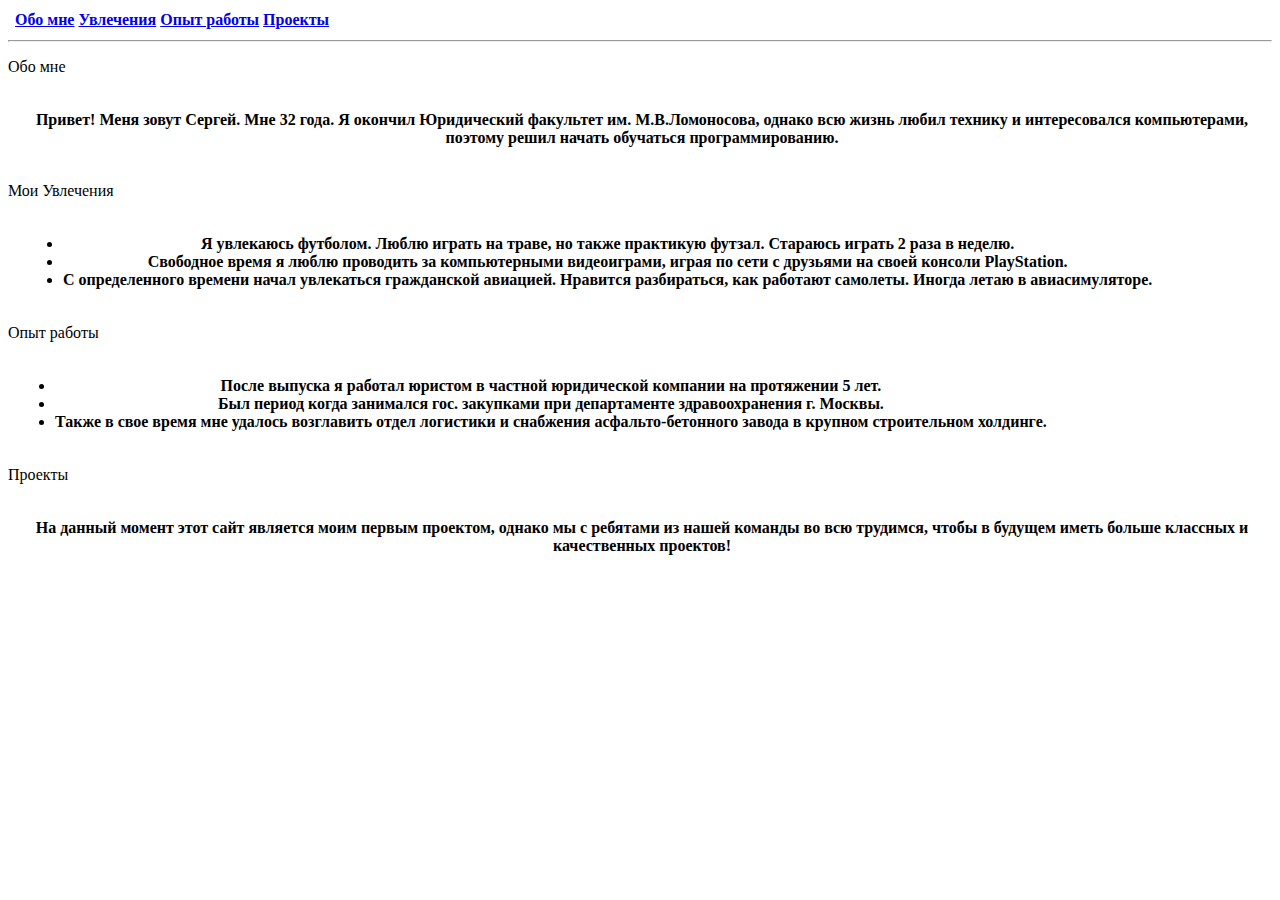
==== index.html @ ca58c17a "Add files via upload" ====
<!DOCTYPE html>
<html lang="en">
  <head>
    <meta charset="UTF-8" />
    <meta http-equiv="X-UA-Compatible" content="IE=edge" />
    <meta name="viewport" content="width=device-width, initial-scale=1.0" />
    <link rel="stylesheet" href="css/index.css" />
    <title>Portfolio</title>
  </head>
  <body>
    <div class="header">
      <table>
        <tr>
          <th><img class="logo" src="img/logo.png" width="75" alt="" /></th>
          <th><a href="#About" class="menu">Обо мне</a></th>
          <th><a href="#Interests" class="menu">Увлечения</a></th>
          <th><a href="#Work" class="menu">Опыт работы</a></th>
          <th><a href="#Projects" class="menu">Проекты</a></th>
        </tr>
      </table>
    </div>
    <hr />
    <p class="block_header">Обо мне</p>
    <table id="#About">
      <tr>
        <th><img class="photo" src="img/photo.jpg" width="300" alt="" /></th>
        <th class="about">
          <p>
            Привет! Меня зовут Сергей. Мне 32 года. Я окончил Юридический
            факультет им. М.В.Ломоносова, однако всю жизнь любил технику и
            интересовался компьютерами, поэтому решил начать обучаться
            программированию.
          </p>
        </th>
      </tr>
    </table>
    <div id="Interests">
      <p class="block_header2">Мои Увлечения</p>
      <table>
        <tr>
          <th>
            <img class="football" src="img/football.jpeg" width="300" alt="" />
            <img class="ps" src="img/ps.jpeg" width="300" alt="" />
            <img class="planes" src="img/planes.jpeg" width="300" alt="" />
          </th>
          <th class="interests">
            <ul>
              <li>
                Я увлекаюсь футболом. Люблю играть на траве, но также практикую
                футзал. Стараюсь играть 2 раза в неделю.
              </li>
              <li>
                Свободное время я люблю проводить за компьютерными видеоиграми,
                играя по сети с друзьями на своей консоли PlayStation.
              </li>
              <li>
                С определенного времени начал увлекаться гражданской авиацией.
                Нравится разбираться, как работают самолеты. Иногда летаю в
                авиасимуляторе.
              </li>
            </ul>
          </th>
        </tr>
      </table>
    </div>
    <div id="Work">
      <p class="block_header3">Опыт работы</p>
      <table>
        <tr>
          <th>
            <img class="work" src="img/work.jpeg" width="350" alt="" />
          </th>
          <th class="interests">
            <ul>
              <li>
                После выпуска я работал юристом в частной юридической компании
                на протяжении 5 лет.
              </li>
              <li>
                Был период когда занимался гос. закупками при департаменте
                здравоохранения г. Москвы.
              </li>
              <li>
                Также в свое время мне удалось возглавить отдел логистики и
                снабжения асфальто-бетонного завода в крупном строительном
                холдинге.
              </li>
            </ul>
          </th>
        </tr>
      </table>
    </div>
    <div id="Projects">
      <p class="block_header4">Проекты</p>
      <table>
        <tr>
          <th>
            <img class="projects" src="img/projects.jpeg" width="350" alt="" />
          </th>
          <th class="project">
            <p>
              На данный момент этот сайт является моим первым проектом, однако
              мы с ребятами из нашей команды во всю трудимся, чтобы в будущем
              иметь больше классных и качественных проектов!
            </p>
          </th>
        </tr>
      </table>
    </div>
  </body>
</html>
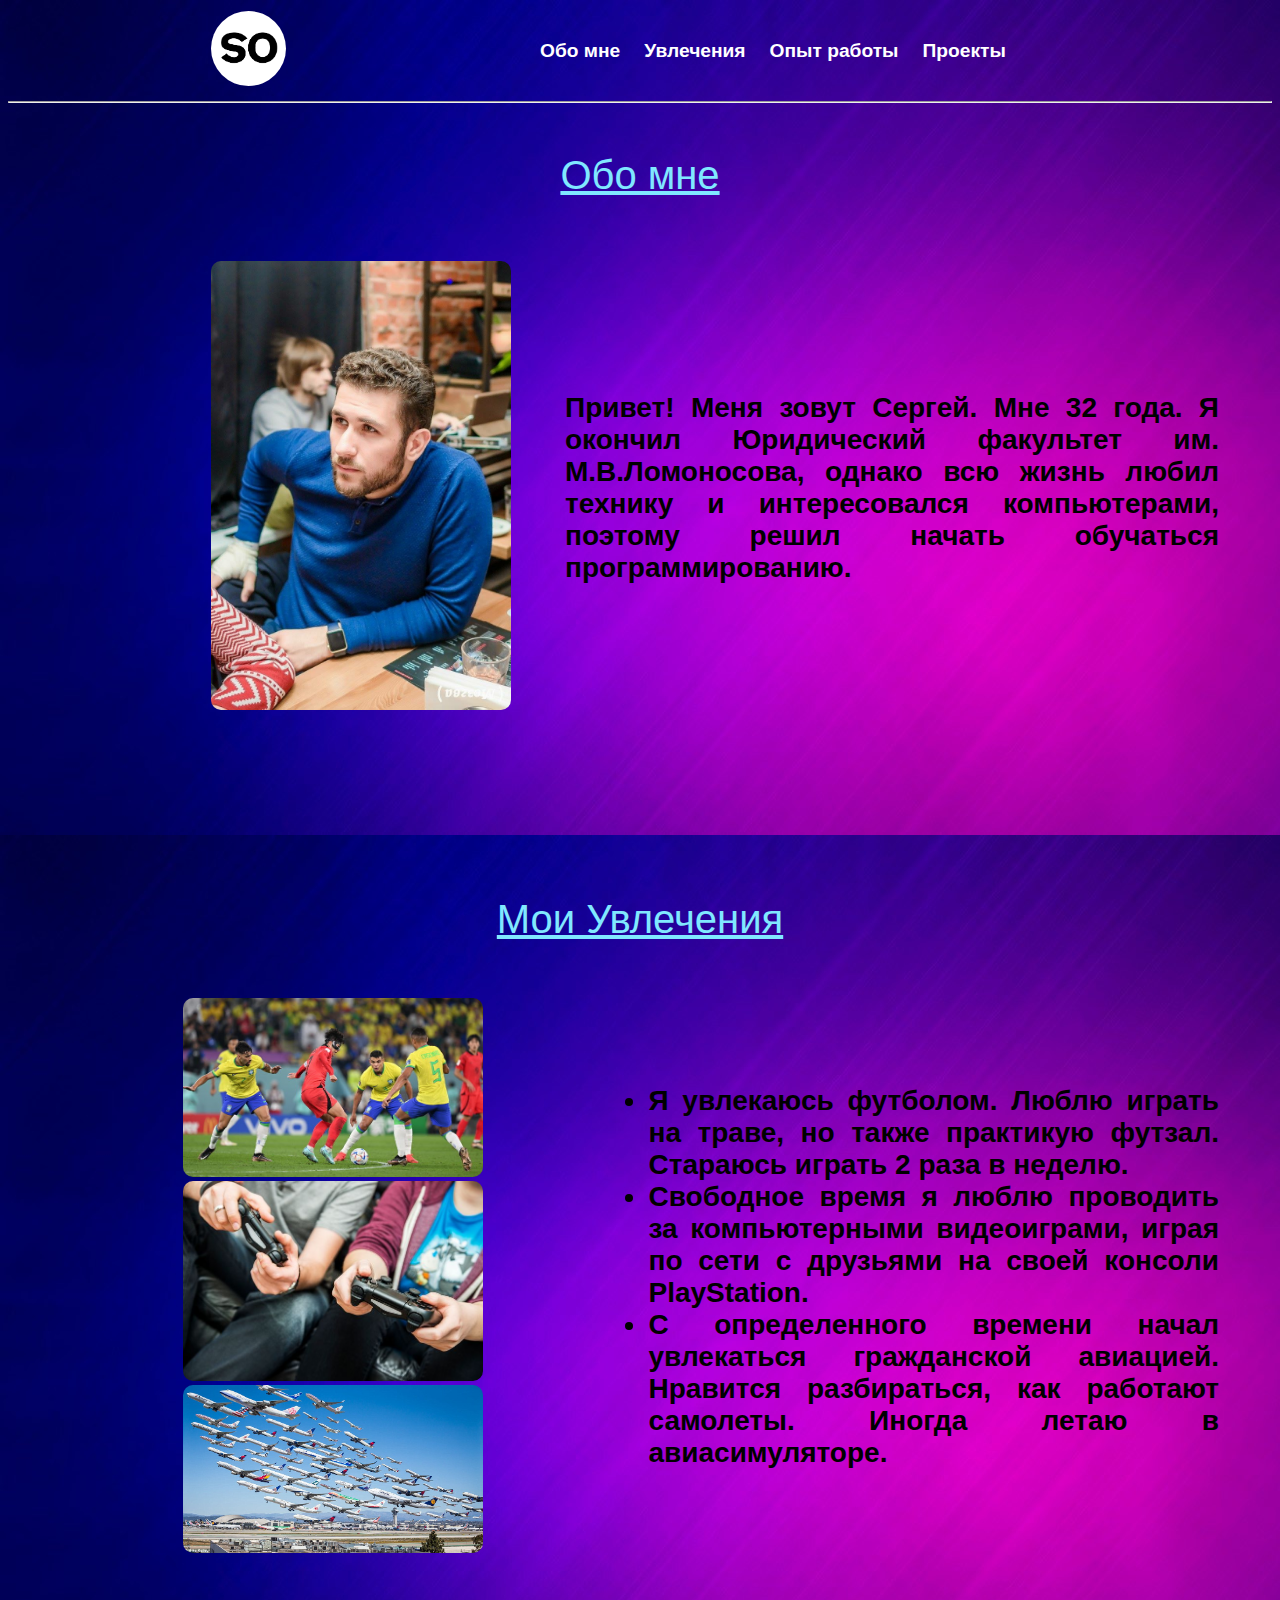
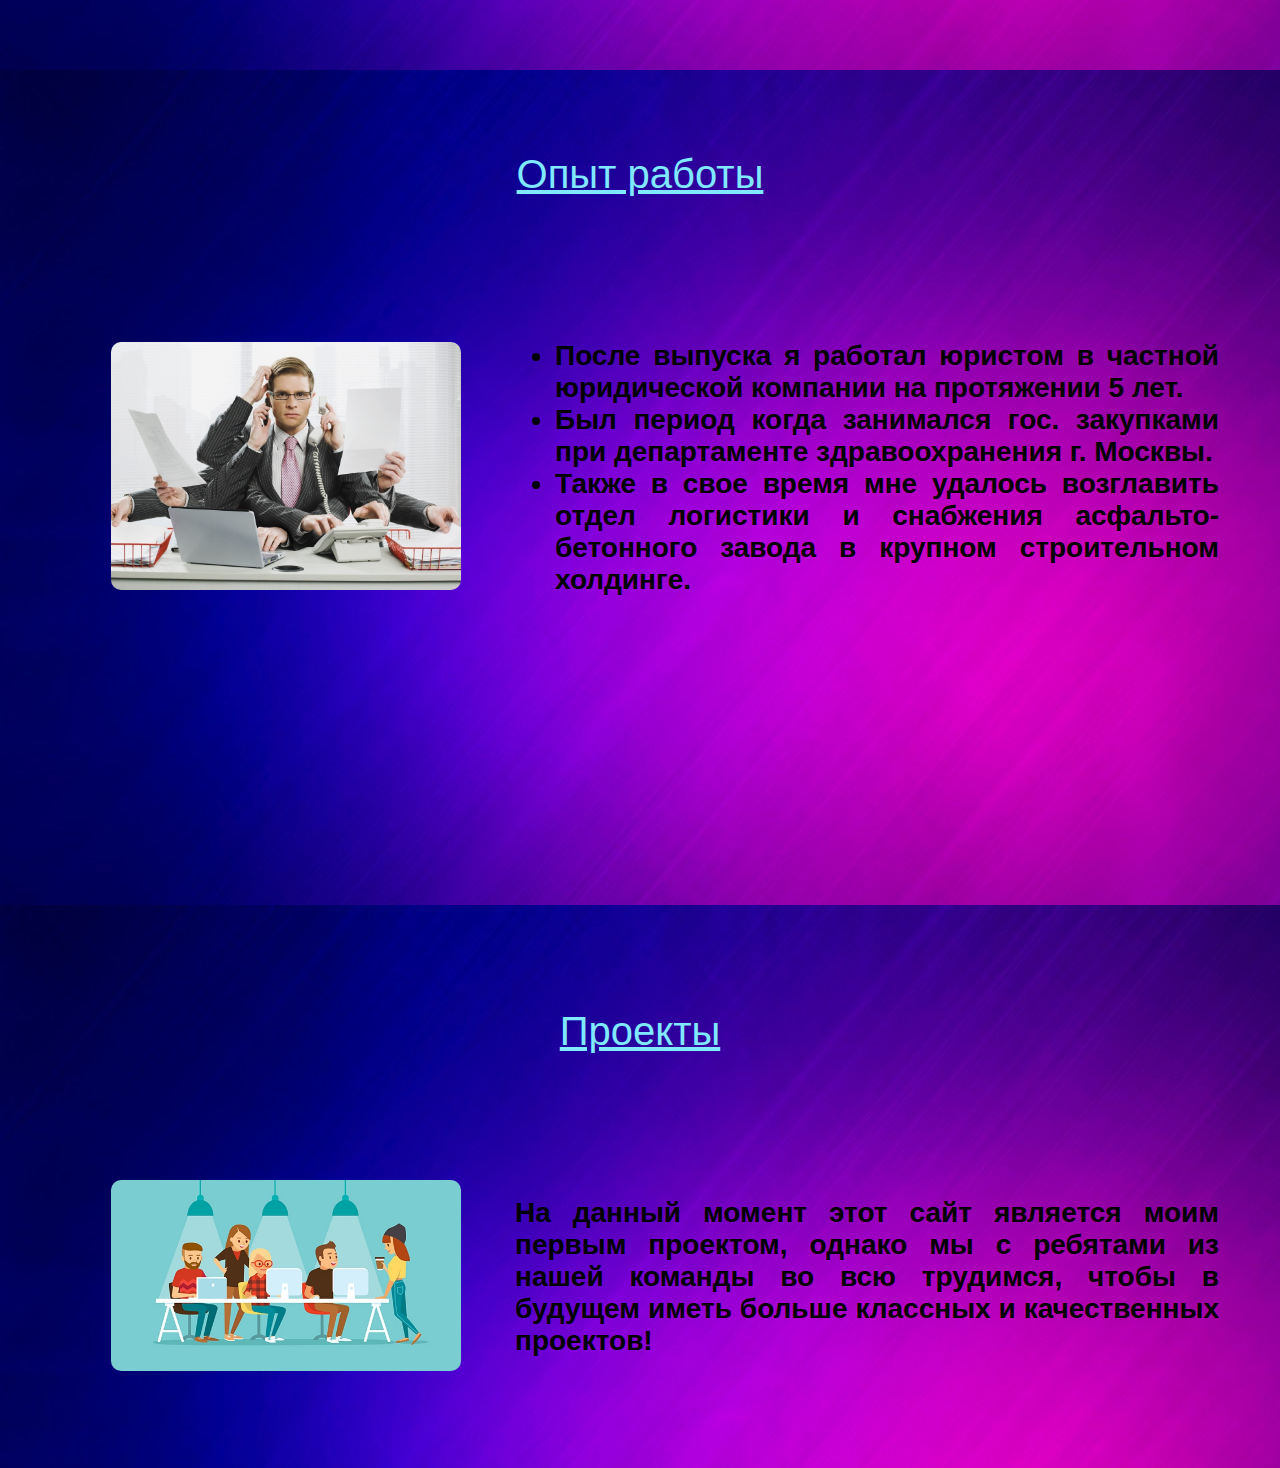
==== commit d951fbf1: "Update index.html" ====
--- a/index.html
+++ b/index.html
@@ -4,7 +4,7 @@
     <meta charset="UTF-8" />
     <meta http-equiv="X-UA-Compatible" content="IE=edge" />
     <meta name="viewport" content="width=device-width, initial-scale=1.0" />
-    <link rel="stylesheet" href="css/index.css" />
+    <link rel="stylesheet" href="index.css" />
     <title>Portfolio</title>
   </head>
   <body>
--- a/index.css
+++ b/index.css
@@ -0,0 +1,101 @@
+body {
+  background-image: url(/img/background.jpeg);
+}
+
+.logo {
+  border-radius: 50%;
+  margin-left: 200px;
+  margin-right: 250px;
+}
+
+.menu {
+  margin-right: 20px;
+  font-size: larger;
+  font-family: "Trebuchet MS", "Lucida Sans Unicode", "Lucida Grande",
+    "Lucida Sans", Arial, sans-serif;
+  text-decoration: none;
+  color: white;
+}
+
+.menu:hover {
+  color: rgb(30, 177, 206);
+}
+
+.photo {
+  margin-left: 200px;
+  margin-top: 20px;
+  margin-bottom: 100px;
+  border-radius: 10px;
+}
+
+.about {
+  font-size: 28px;
+  font-family: "Gill Sans", "Gill Sans MT", Calibri, "Trebuchet MS", sans-serif;
+  text-align: center;
+}
+
+.about p {
+  margin-left: 50px;
+  margin-right: 50px;
+  margin-top: 20px;
+  margin-bottom: 100px;
+  text-align: justify;
+  color: black;
+}
+
+.block_header {
+  text-align: center;
+  text-decoration: underline;
+  font-size: 40px;
+  font-family: "Gill Sans", "Gill Sans MT", Calibri, "Trebuchet MS", sans-serif;
+  color: rgb(128, 232, 255);
+  margin-top: 50px;
+}
+
+.block_header2 {
+  text-align: center;
+  text-decoration: underline;
+  font-size: 40px;
+  font-family: "Gill Sans", "Gill Sans MT", Calibri, "Trebuchet MS", sans-serif;
+  color: rgb(128, 232, 255);
+  margin-top: 80px;
+}
+
+.block_header3 {
+  text-align: center;
+  text-decoration: underline;
+  font-size: 40px;
+  font-family: "Gill Sans", "Gill Sans MT", Calibri, "Trebuchet MS", sans-serif;
+  color: rgb(128, 232, 255);
+  margin-top: 180px;
+}
+
+.block_header4 {
+  text-align: center;
+  text-decoration: underline;
+  font-size: 40px;
+  font-family: "Gill Sans", "Gill Sans MT", Calibri, "Trebuchet MS", sans-serif;
+  color: rgb(128, 232, 255);
+  margin-top: 310px;
+}
+
+.interests ul,
+.project p {
+  margin-left: 50px;
+  margin-right: 50px;
+  margin-top: 100px;
+  margin-bottom: 100px;
+  text-align: justify;
+  color: black;
+  font-size: 28px;
+  font-family: "Gill Sans", "Gill Sans MT", Calibri, "Trebuchet MS", sans-serif;
+}
+
+.football,
+.ps,
+.planes,
+.projects,
+.work {
+  margin-left: 100px;
+  border-radius: 10px;
+}
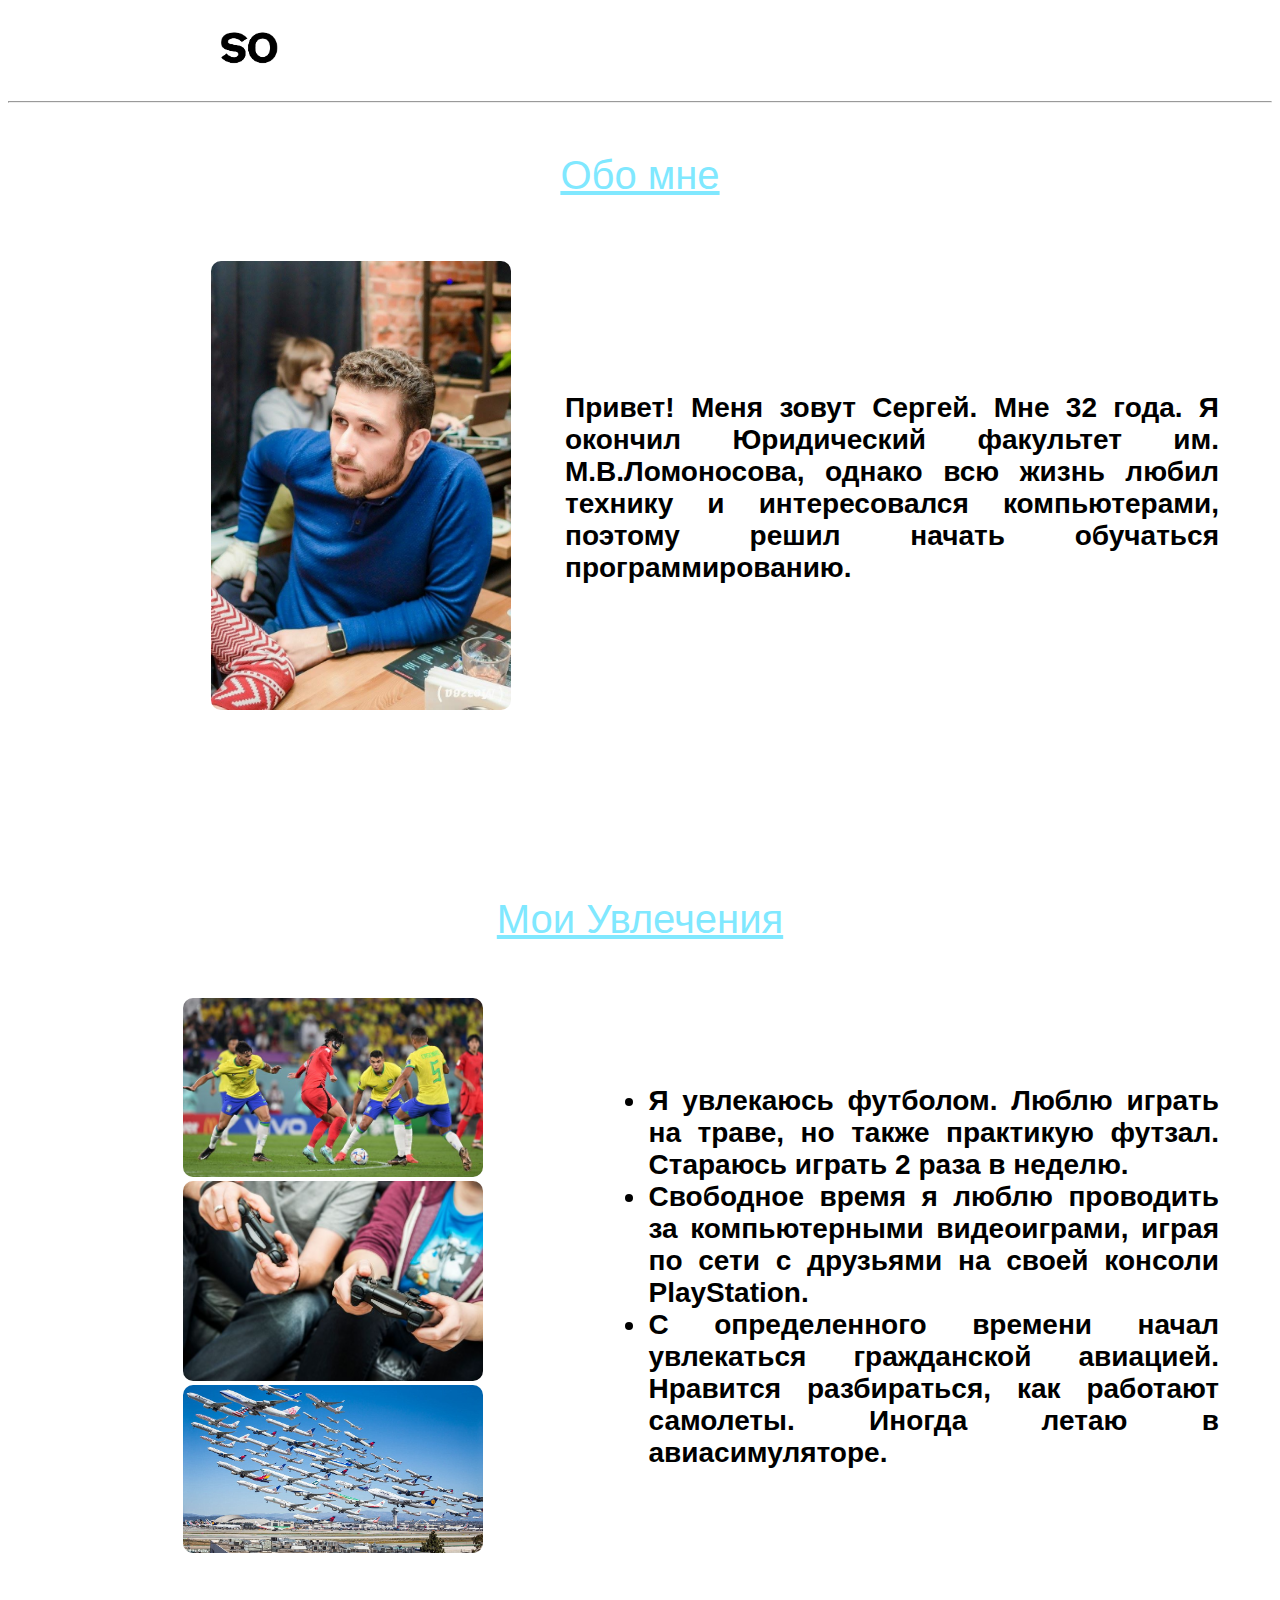
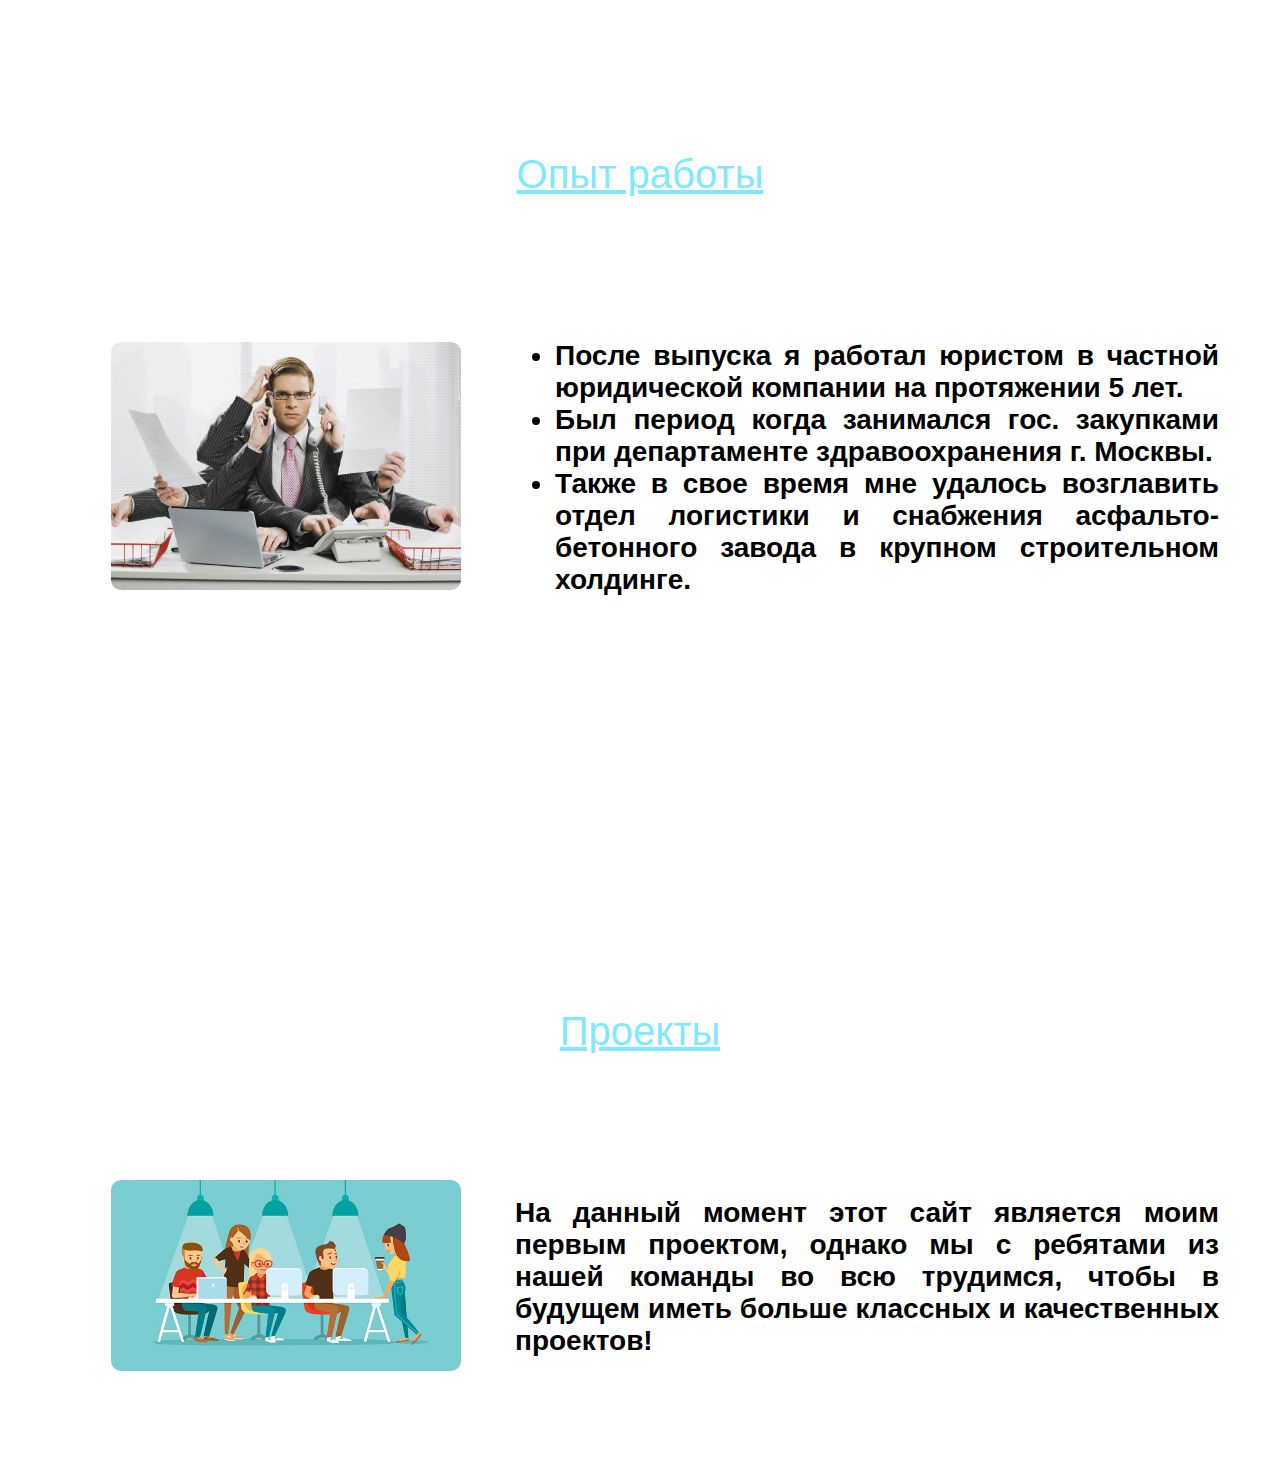
==== commit 30da1db9: "Update index.html" ====
--- a/index.html
+++ b/index.html
@@ -4,7 +4,7 @@
     <meta charset="UTF-8" />
     <meta http-equiv="X-UA-Compatible" content="IE=edge" />
     <meta name="viewport" content="width=device-width, initial-scale=1.0" />
-    <link rel="stylesheet" href="index.css" />
+    <link rel="stylesheet" href="/css/index.css" />
     <title>Portfolio</title>
   </head>
   <body>
--- a/css/index.css
+++ b/css/index.css
@@ -0,0 +1,101 @@
+body {
+  background-image: url(img/back/background.jpeg);
+}
+
+.logo {
+  border-radius: 50%;
+  margin-left: 200px;
+  margin-right: 250px;
+}
+
+.menu {
+  margin-right: 20px;
+  font-size: larger;
+  font-family: "Trebuchet MS", "Lucida Sans Unicode", "Lucida Grande",
+    "Lucida Sans", Arial, sans-serif;
+  text-decoration: none;
+  color: white;
+}
+
+.menu:hover {
+  color: rgb(30, 177, 206);
+}
+
+.photo {
+  margin-left: 200px;
+  margin-top: 20px;
+  margin-bottom: 100px;
+  border-radius: 10px;
+}
+
+.about {
+  font-size: 28px;
+  font-family: "Gill Sans", "Gill Sans MT", Calibri, "Trebuchet MS", sans-serif;
+  text-align: center;
+}
+
+.about p {
+  margin-left: 50px;
+  margin-right: 50px;
+  margin-top: 20px;
+  margin-bottom: 100px;
+  text-align: justify;
+  color: black;
+}
+
+.block_header {
+  text-align: center;
+  text-decoration: underline;
+  font-size: 40px;
+  font-family: "Gill Sans", "Gill Sans MT", Calibri, "Trebuchet MS", sans-serif;
+  color: rgb(128, 232, 255);
+  margin-top: 50px;
+}
+
+.block_header2 {
+  text-align: center;
+  text-decoration: underline;
+  font-size: 40px;
+  font-family: "Gill Sans", "Gill Sans MT", Calibri, "Trebuchet MS", sans-serif;
+  color: rgb(128, 232, 255);
+  margin-top: 80px;
+}
+
+.block_header3 {
+  text-align: center;
+  text-decoration: underline;
+  font-size: 40px;
+  font-family: "Gill Sans", "Gill Sans MT", Calibri, "Trebuchet MS", sans-serif;
+  color: rgb(128, 232, 255);
+  margin-top: 180px;
+}
+
+.block_header4 {
+  text-align: center;
+  text-decoration: underline;
+  font-size: 40px;
+  font-family: "Gill Sans", "Gill Sans MT", Calibri, "Trebuchet MS", sans-serif;
+  color: rgb(128, 232, 255);
+  margin-top: 310px;
+}
+
+.interests ul,
+.project p {
+  margin-left: 50px;
+  margin-right: 50px;
+  margin-top: 100px;
+  margin-bottom: 100px;
+  text-align: justify;
+  color: black;
+  font-size: 28px;
+  font-family: "Gill Sans", "Gill Sans MT", Calibri, "Trebuchet MS", sans-serif;
+}
+
+.football,
+.ps,
+.planes,
+.projects,
+.work {
+  margin-left: 100px;
+  border-radius: 10px;
+}
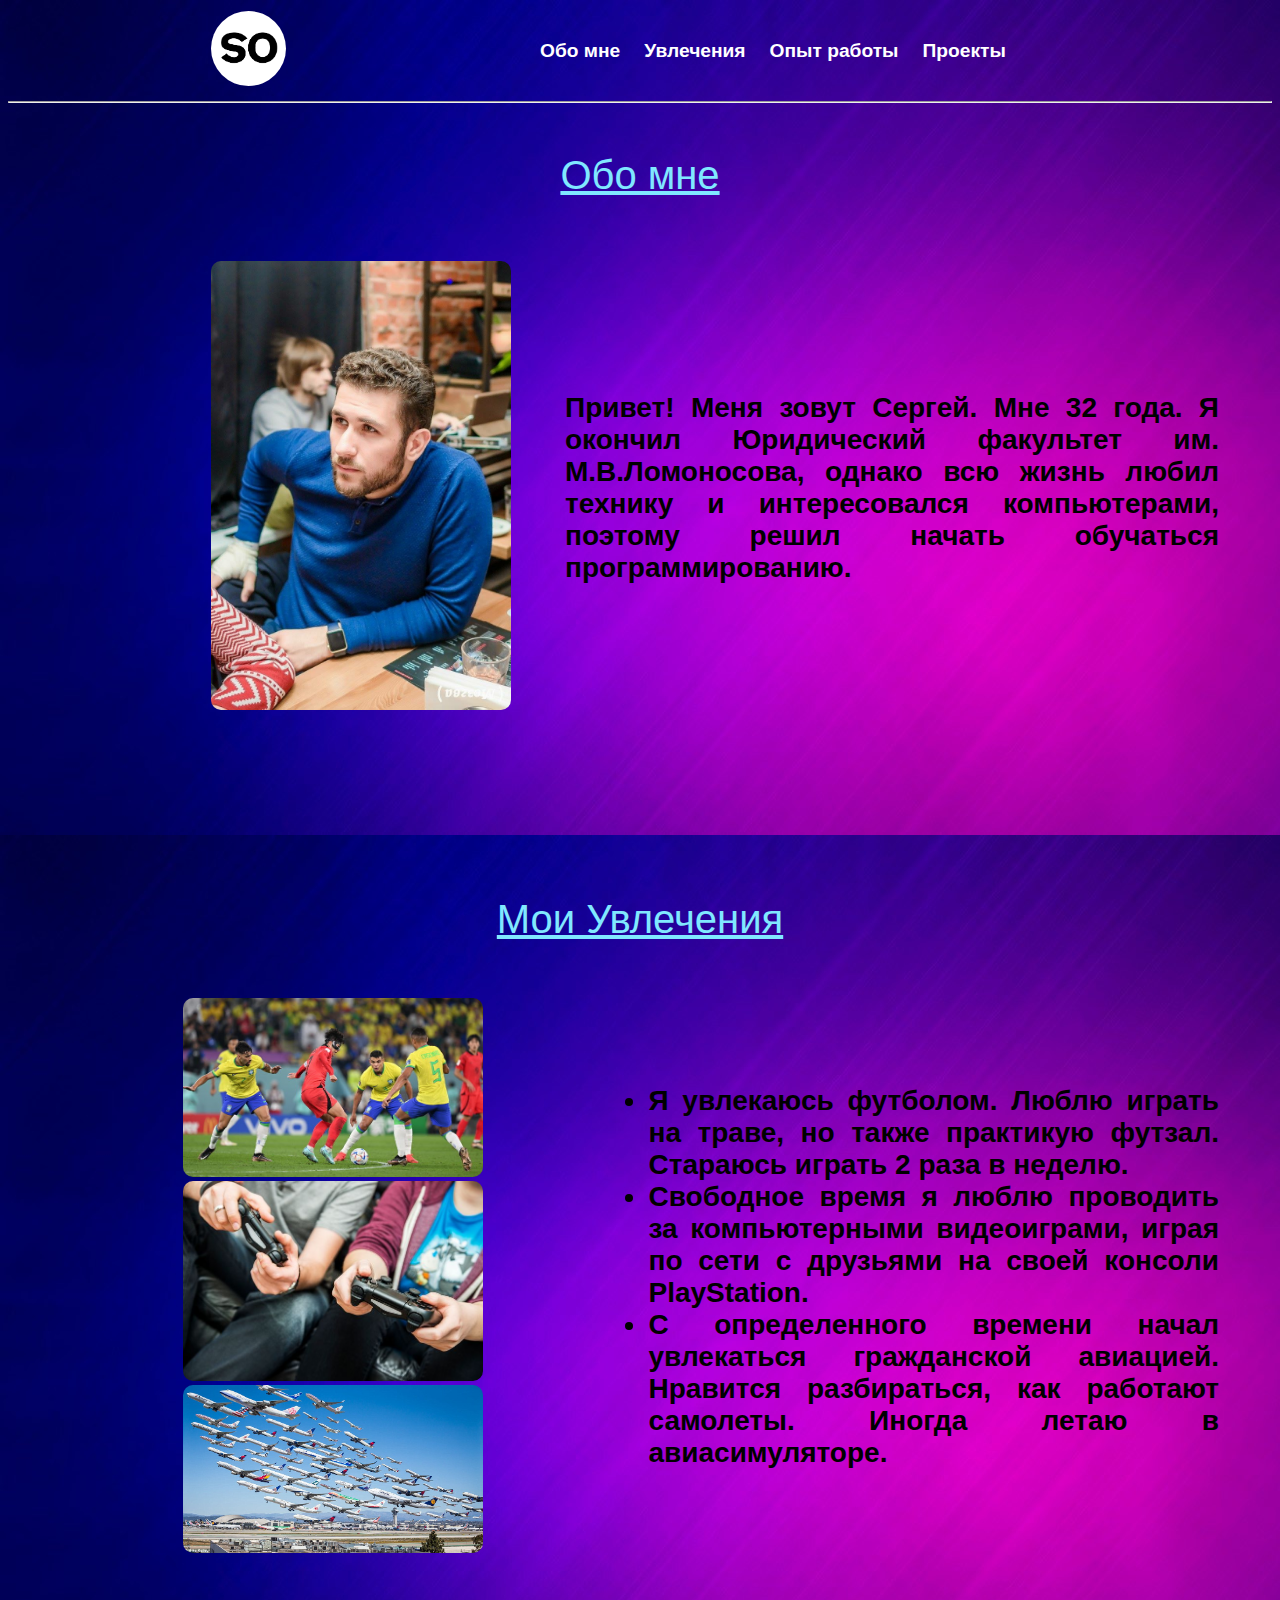
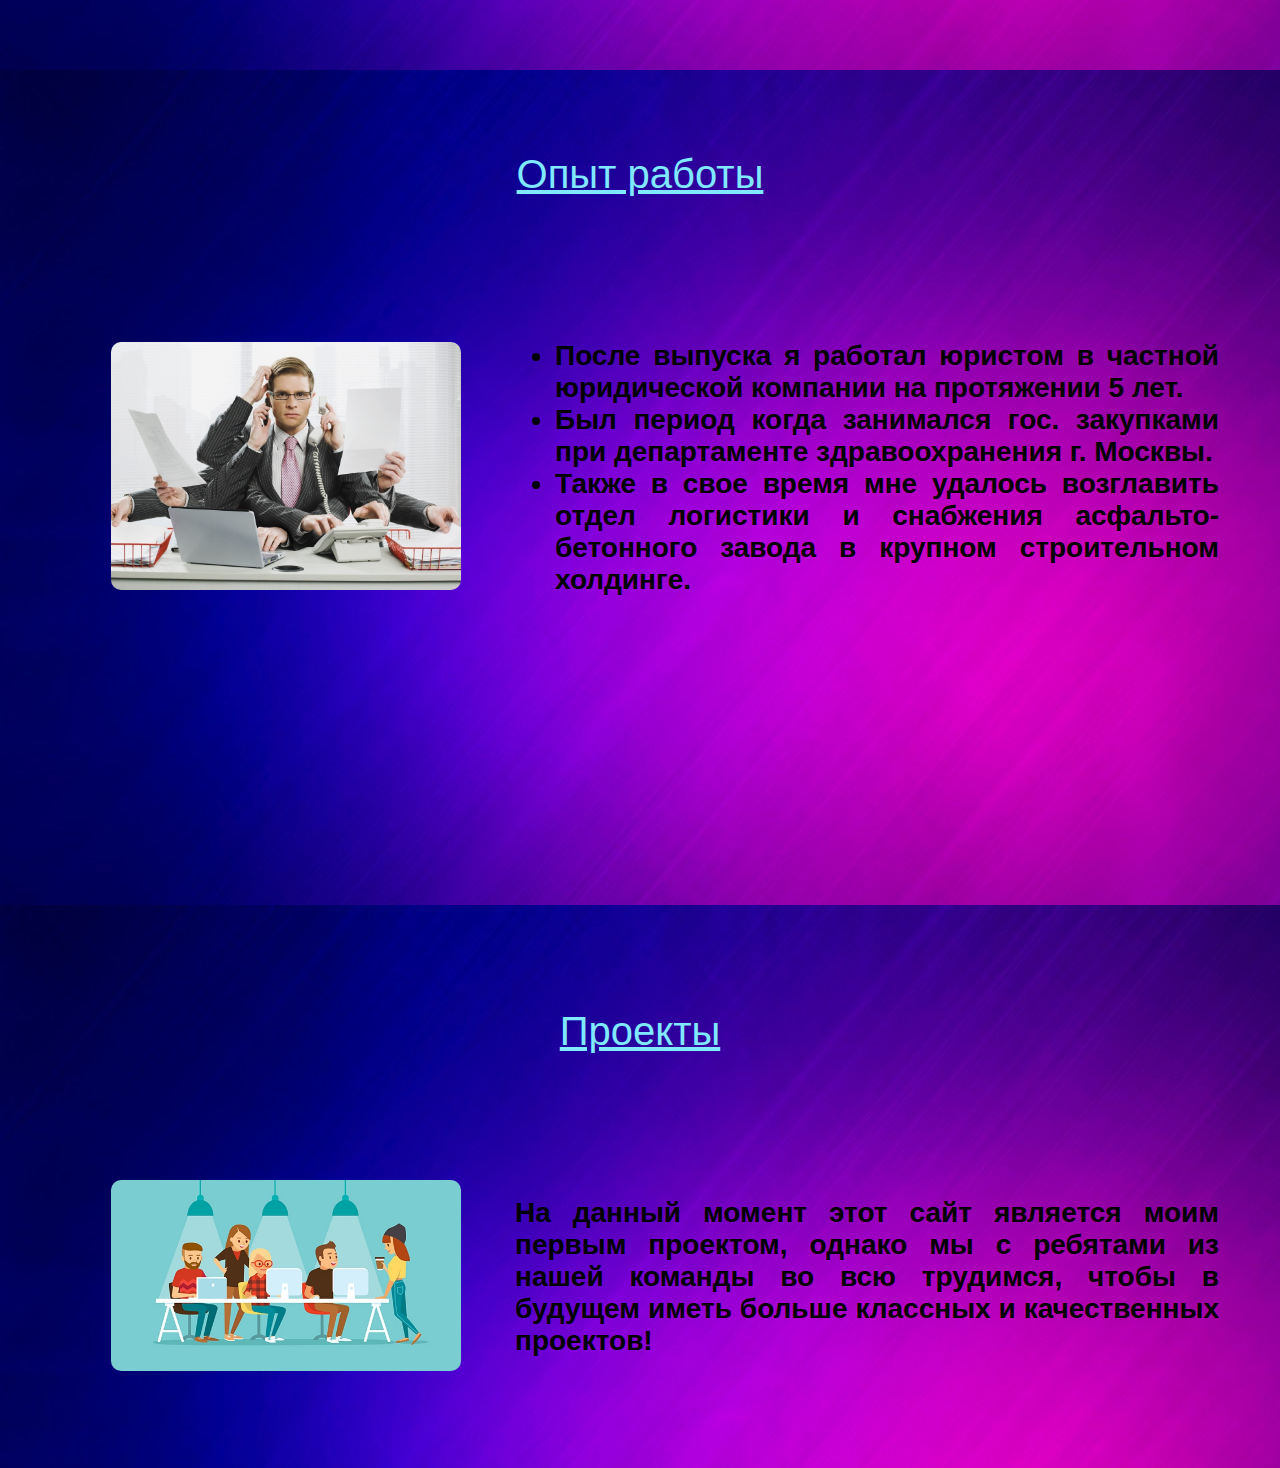
==== commit 6379ff41: "Update index.html" ====
--- a/index.html
+++ b/index.html
@@ -4,7 +4,7 @@
     <meta charset="UTF-8" />
     <meta http-equiv="X-UA-Compatible" content="IE=edge" />
     <meta name="viewport" content="width=device-width, initial-scale=1.0" />
-    <link rel="stylesheet" href="/css/index.css" />
+    <link rel="stylesheet" href="index.css" />
     <title>Portfolio</title>
   </head>
   <body>
--- a/index.css
+++ b/index.css
@@ -0,0 +1,101 @@
+body {
+  background-image: url(/img/background.jpeg);
+}
+
+.logo {
+  border-radius: 50%;
+  margin-left: 200px;
+  margin-right: 250px;
+}
+
+.menu {
+  margin-right: 20px;
+  font-size: larger;
+  font-family: "Trebuchet MS", "Lucida Sans Unicode", "Lucida Grande",
+    "Lucida Sans", Arial, sans-serif;
+  text-decoration: none;
+  color: white;
+}
+
+.menu:hover {
+  color: rgb(30, 177, 206);
+}
+
+.photo {
+  margin-left: 200px;
+  margin-top: 20px;
+  margin-bottom: 100px;
+  border-radius: 10px;
+}
+
+.about {
+  font-size: 28px;
+  font-family: "Gill Sans", "Gill Sans MT", Calibri, "Trebuchet MS", sans-serif;
+  text-align: center;
+}
+
+.about p {
+  margin-left: 50px;
+  margin-right: 50px;
+  margin-top: 20px;
+  margin-bottom: 100px;
+  text-align: justify;
+  color: black;
+}
+
+.block_header {
+  text-align: center;
+  text-decoration: underline;
+  font-size: 40px;
+  font-family: "Gill Sans", "Gill Sans MT", Calibri, "Trebuchet MS", sans-serif;
+  color: rgb(128, 232, 255);
+  margin-top: 50px;
+}
+
+.block_header2 {
+  text-align: center;
+  text-decoration: underline;
+  font-size: 40px;
+  font-family: "Gill Sans", "Gill Sans MT", Calibri, "Trebuchet MS", sans-serif;
+  color: rgb(128, 232, 255);
+  margin-top: 80px;
+}
+
+.block_header3 {
+  text-align: center;
+  text-decoration: underline;
+  font-size: 40px;
+  font-family: "Gill Sans", "Gill Sans MT", Calibri, "Trebuchet MS", sans-serif;
+  color: rgb(128, 232, 255);
+  margin-top: 180px;
+}
+
+.block_header4 {
+  text-align: center;
+  text-decoration: underline;
+  font-size: 40px;
+  font-family: "Gill Sans", "Gill Sans MT", Calibri, "Trebuchet MS", sans-serif;
+  color: rgb(128, 232, 255);
+  margin-top: 310px;
+}
+
+.interests ul,
+.project p {
+  margin-left: 50px;
+  margin-right: 50px;
+  margin-top: 100px;
+  margin-bottom: 100px;
+  text-align: justify;
+  color: black;
+  font-size: 28px;
+  font-family: "Gill Sans", "Gill Sans MT", Calibri, "Trebuchet MS", sans-serif;
+}
+
+.football,
+.ps,
+.planes,
+.projects,
+.work {
+  margin-left: 100px;
+  border-radius: 10px;
+}
